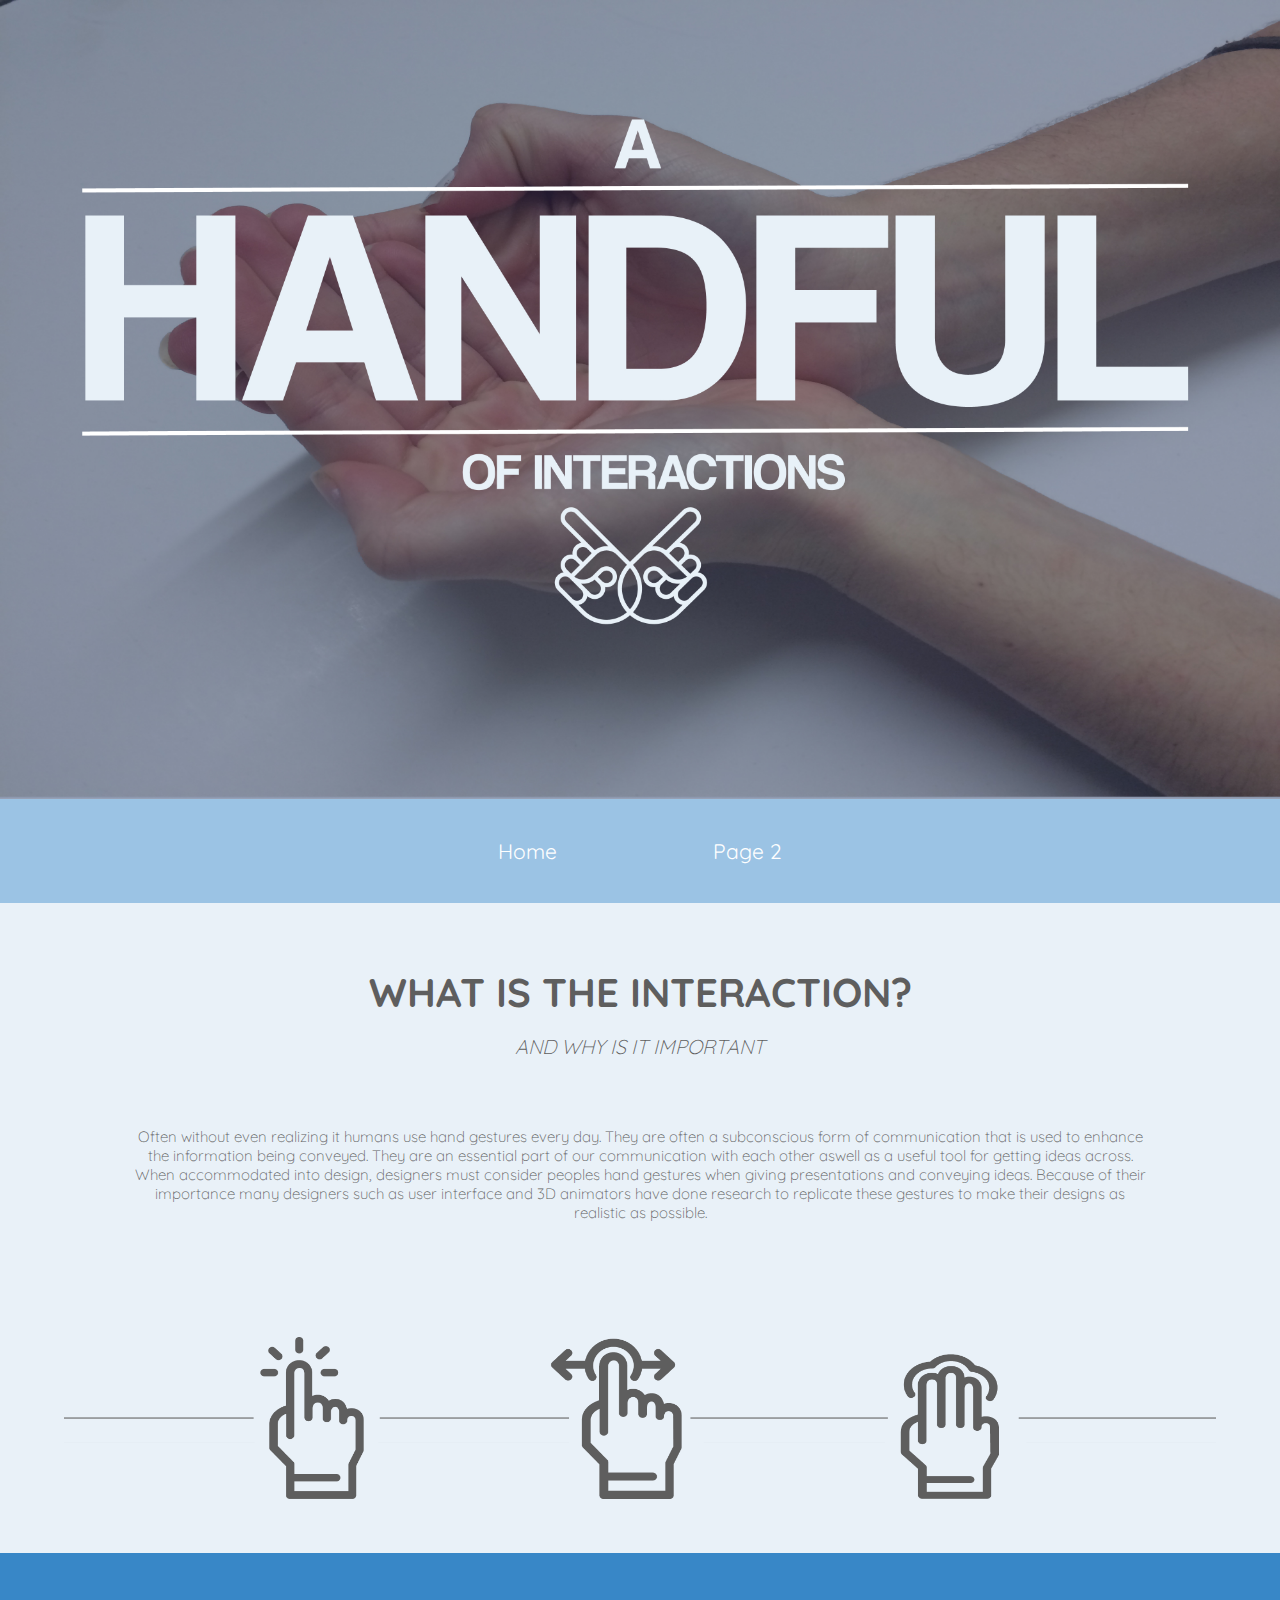
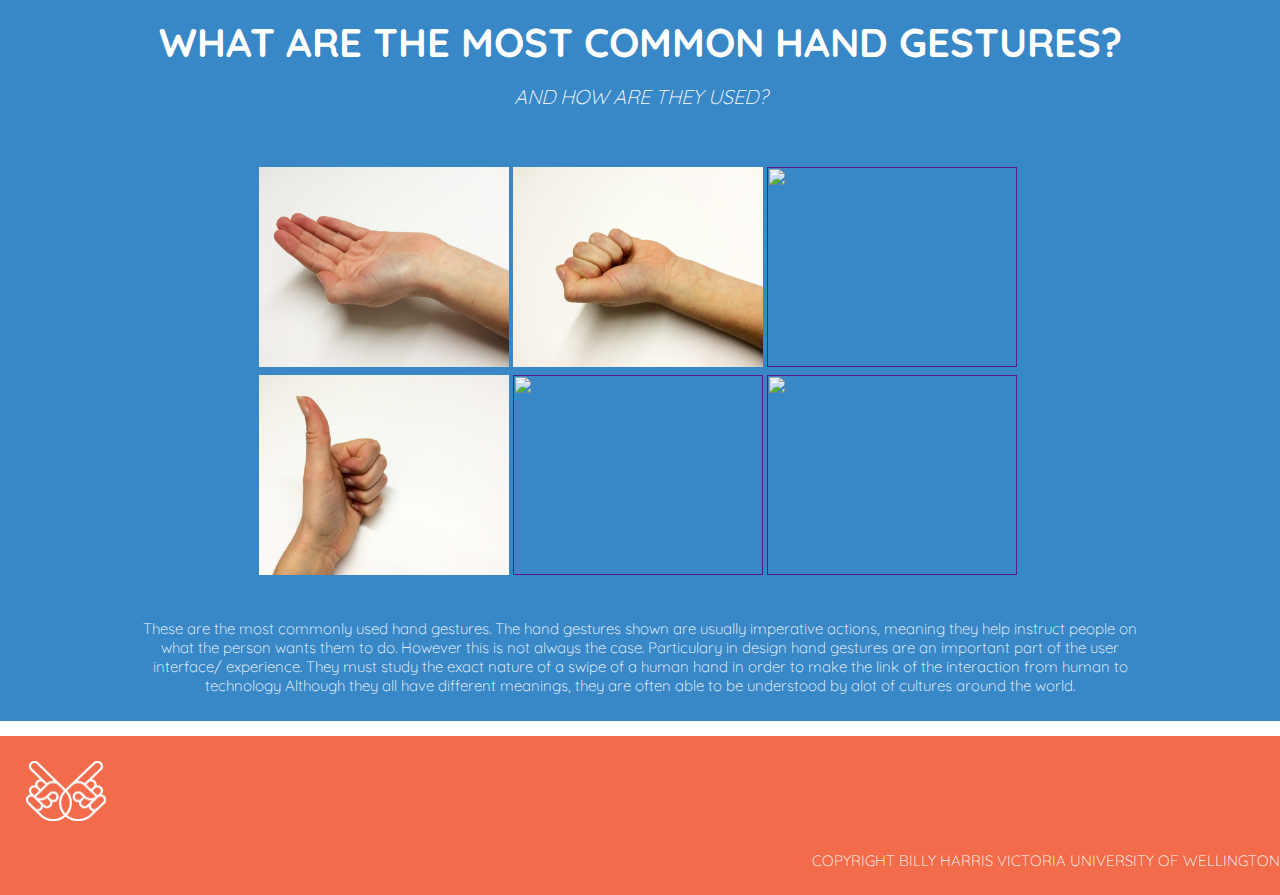
==== index.html @ 91c7c997 "commit1" ====
<!DOCTYPE html>
<html>
<head>
<title> Hand Gestures and Design </title>
<link rel="stylesheet" type="text/css" href="style.css">
<link rel="shortcut icon" href="tabicon.ico">
<link href='http://fonts.googleapis.com/css?family=Quicksand:400,700,300' rel='stylesheet' type='text/css'>
</head>
<body>

<div class="block1">

<img src="main-banner.jpg" alt="google.com"> 

</div>

<div class="block2">
    
    <div id="nav">
	
	
    
    <a href="index.html">Home</a> 
	&nbsp; &nbsp; &nbsp; &nbsp; &nbsp; 


	&nbsp; &nbsp; &nbsp; &nbsp; &nbsp; 

	<a href="Second-page.html">Page 2</a> 
	
	</div>

</div>

<div class="block3">
	<h1> WHAT IS THE INTERACTION? </h1>
	<h2><i> AND WHY IS IT IMPORTANT</i></h2>
	<br> <br>
	<p>Often without even realizing it humans use hand gestures every day. They are often a subconscious form of communication that is used to enhance the information being conveyed. They are an essential part of our communication with each other aswell as a useful tool for getting ideas across. When accommodated into design, designers must consider peoples hand gestures when giving presentations and conveying ideas. Because of their importance many designers such as user interface and 3D animators have done research to replicate these gestures to make their designs as realistic as possible.
</p>

<br>

<br>

 <img src="hands.png" width="90%" height="25%"/>

	</div>

<div class="block4">
	<h1> WHAT ARE THE MOST COMMON HAND GESTURES? </h1>
	<h2><i> AND HOW ARE THEY USED?</i></h2>
<a href>
<table>
	<tr>
		<td>
    <img src="hand1.jpg" width="250" height="200" /> 
    <td>
    <img src="hand2.jpg" width="250" height="200" />
</td>
<td>
		<img src="hand6.jpg" width="250px" height="200px" />
	</td>
</tr>
		<td>
    <img src="hand3.jpg" width="250" height="200" />
  </td>
    <td>
    <img src="hand4.jpg" width="250" height="200" />
</td>
<td>
		<img src="hand5.jpg" width="250px" height="200" />
	</td>
</tr>
	 <a>
	</table>

<br>
<br>

<p> These are the most commonly used hand gestures. The hand gestures shown are usually  imperative actions, meaning they help instruct people on what the person wants them to do. However this is not always the case. Particulary in design hand gestures are an important part of the user interface/ experience. They must study the exact nature of a swipe of a human hand in order to make the link of the interaction from human to technology Although they all have different meanings, they are often able to be understood by alot of cultures around the world. </p>

</div>
<div class="foot">
	<img src="footlogo.png" width="80" height="60" />

	<p> COPYRIGHT BILLY HARRIS VICTORIA UNIVERSITY OF WELLINGTON </p>

</body>
</html>
<!-- <div class="block2">
	<p> Hi! I'm Billy and I work as a freelance full-stack developer aswell as a UX designer. I am competent in many programming languages such as HTML, CSS, JSON, Javascript and PHP. I have over 5 years experience with design and have worked in multiple design agencies. I also have an extensive portfolio of clients I have worked on.
</p>
	<img src="BillyHarris_pro_image.jpg" alt="google.com"> 

</div>

<div class="block3">
	<a href url="http://www.facebook.com" class="social">
	<img src="facebook.png" alt="facebook.com" align="middle" "40%" height="40%"> 
</a>
	<a href url="http://www.twitter.com">
	<img src="twitter.png" alt="facebook.com" align="middle" "40%" height="40%"> 
</a>
	<a href url="http://www.vimeo.com">
	<img src="vimeo.png" alt="facebook.com" align="middle" "40%" height="40%"> 
</a>

	</div>

<div class="block4">
	&nbsp; &nbsp; &nbsp;
<h1> ABOUT ME </h1>

	&nbsp; &nbsp; &nbsp;
<p>I am 18 years old currently living in Wellington, New Zealand. I am very passionate about web design aswell as having interests in alot of other aspects such as 3D animation and Graphic Design. I have worked as an intern at Grand Creative ltd, mainly focussing on front end development of a clients website.</p>

<table>
	<tr>
		<td>
<a href url="myinterests.html">
	<img src="myinterests.png" alt="facebook.com" align="middle" height="45%">
</a>
</a>
</td>
<td>
	<a href url="work.html">
	<img src="mywork.png" alt="facebook.com" align="middle"height="55%"> 

</td>
<td>
<a href url="myexperience.html">
	<img src="myexperience.png" alt="facebook.com" align="middle" height="45%"> 
</a>
</td>
<br>
<br>
<br>
<tr>
	<td>My Experience</td> 
	<td>My Work</td> 
	<td>My Interests</td> 
</tr>
</table> 

</div>
<footer>
<div class="block5">
	<br>
	<br>
<h1> CONTACT ME </h1>
<h2> Check Me Out On Dribbble & Tumblr!</h2>
<a href url="dribbble.html">
	<img src="dribbble.png" alt="facebook.com" height="15%"> 
</a>	

<a href url="dribbble.html">
	<img src="tumblr.png" alt="facebook.com" height="15%"> 
</a>	


<form>
<p>Name</p><br>
<input type="text" name="firstname" width="30px" >
 <p>Email</p>
<input type="text" name="email" size="30px">
<p>Question?</p>
<input type="text" name="question" size="50px">
<br>
<br>
<br>
<div id="submit">
<a href="index.html">Submit!</a> 

</div>
	</p>

</form>
</div>


<script src="https://ajax.googleapis.com/ajax/libs/jquery/2.1.3/jquery.min.js"></script>
<script type="text/javascript" src="http://arrow.scrolltotop.com/arrow35.js"></script>

</footer>
---- style.css ----
body{
	margin: 0;
}

.block1 {
width: 100%;
background-color: #9BC3E4;

}

.block1 img {
width: 100%;

}

.block2 {
	background-color: #9BC3E4;
	height: 100px;

}

.block2 p{
margin: 0;
}

.block2 img[src="footlogo.png"]{
margin-left: 47%;
}

.block3{
	background-color: #E9F1F8;
	height: 650px;
}

.page2{
	background-color: #E9F1F8;
	height: 12 00px;
}

.page2 table{
	text-align: center;
	margin-left: auto;
	margin-right: auto;

}

.page2 img[src="phone.png"]:hover{
transition: all .2s ease-in-out; 
 transform: scale(1.1); 	
}

.page2 img{
	margin-top: 10%;
}

.page2 p{
text-align: left;
font-size: 15px;
font-family: 'Quicksand';
	font-size: 15px;
	color: #5E5E5E;
	max-width: 70%;
	height: 5%;	
	position: relative;
	left: 5%;
}

.page2 table img:hover{
	transform: scale(1.1);
	transition: all .1s ease-in-out;  	
}


.example{
	background-color: #3887C7;
	height: 750px;
}

.block3 p{
	text-align: center;
	font-family: 'Quicksand';
	font-size: 15px;
	margin-right: 10%;
	margin-left: 10%;
	color: #5E5E5E;	
	font-weight: 200;
} 

.block3 img{
margin-left: 5%;
margin-top: 3%;
}

.block3 img:hover{
	transform: rotate(180deg);

}

.block4 table:hover { 
transition: all .2s ease-in; 
 transform: scale(1.1); 
 /* THANKS TO CSS TRICKS ^^^^^^*/
}



.block4{
	background-color: #3887C7;
	height: 70%;
}

.block4 h2 {
color: #ffffff;	

}

.block4 h1 {
color: #ffffff;	

}



.block4 table {
display: inline-block;
position: relative;
left: 20%;
margin-top: 3%;

}

h1{
	margin: 0;
	padding-top: 5%;
	text-align: center;
	font-family: 'Quicksand';
	font-size: 40px;
	color: #5E5E5E;	
}

h2{
	text-align: center;
	font-family: 'Quicksand';
	font-size: 20px;
	font-weight: 100;
	color: #5E5E5E;	
}

p{
		text-align: center;
	font-family: 'Quicksand';
	font-size: 15px;
	margin-right: 10%;
	margin-left: 10%;
	padding-bottom: 2%;
	color: #ffffff;
	font-weight: 200;
}

.block4 img {
	text-align: right;
	font-family: 'Quicksand';
	font-size: 20px;
}

.foot{
	background-color: #F26B4A;
}

.foot img{

padding-top: 2%;
padding-left: 2%;
padding-bottom: 2%;
}

.foot p{
text-align: right;
position: relative;
top: 5%;
padding: 0, 0, 1%;
margin: 0;
}

.foot img:hover{
	transform: scale(1.1); 
transition: all .1s ease-in;
}

#nav{
font-family: 'Quicksand', sans-serif;
text-align: center;
position: relative;
top: 35%;
font-size: 21px;

}

#nav a:link {
text-decoration:none;
padding: 5px 15px;
color: #ffffff;
background-color: transparent;
border-color: #ffffff;
color: #ffffff;
font-family: 'Quicksand'
}

#nav a:visited {
text-decoration:none;
padding: 5px 15px;
color: #ffffff;
background-color: #000000;
}

#nav a:hover {
color: #ffffff ;
background-color: #F26B4A;
text-decoration: underline;
}

#nav a:active {
text-decoration:none;
padding: 5px 15px;
color: #ffffff;
}
          
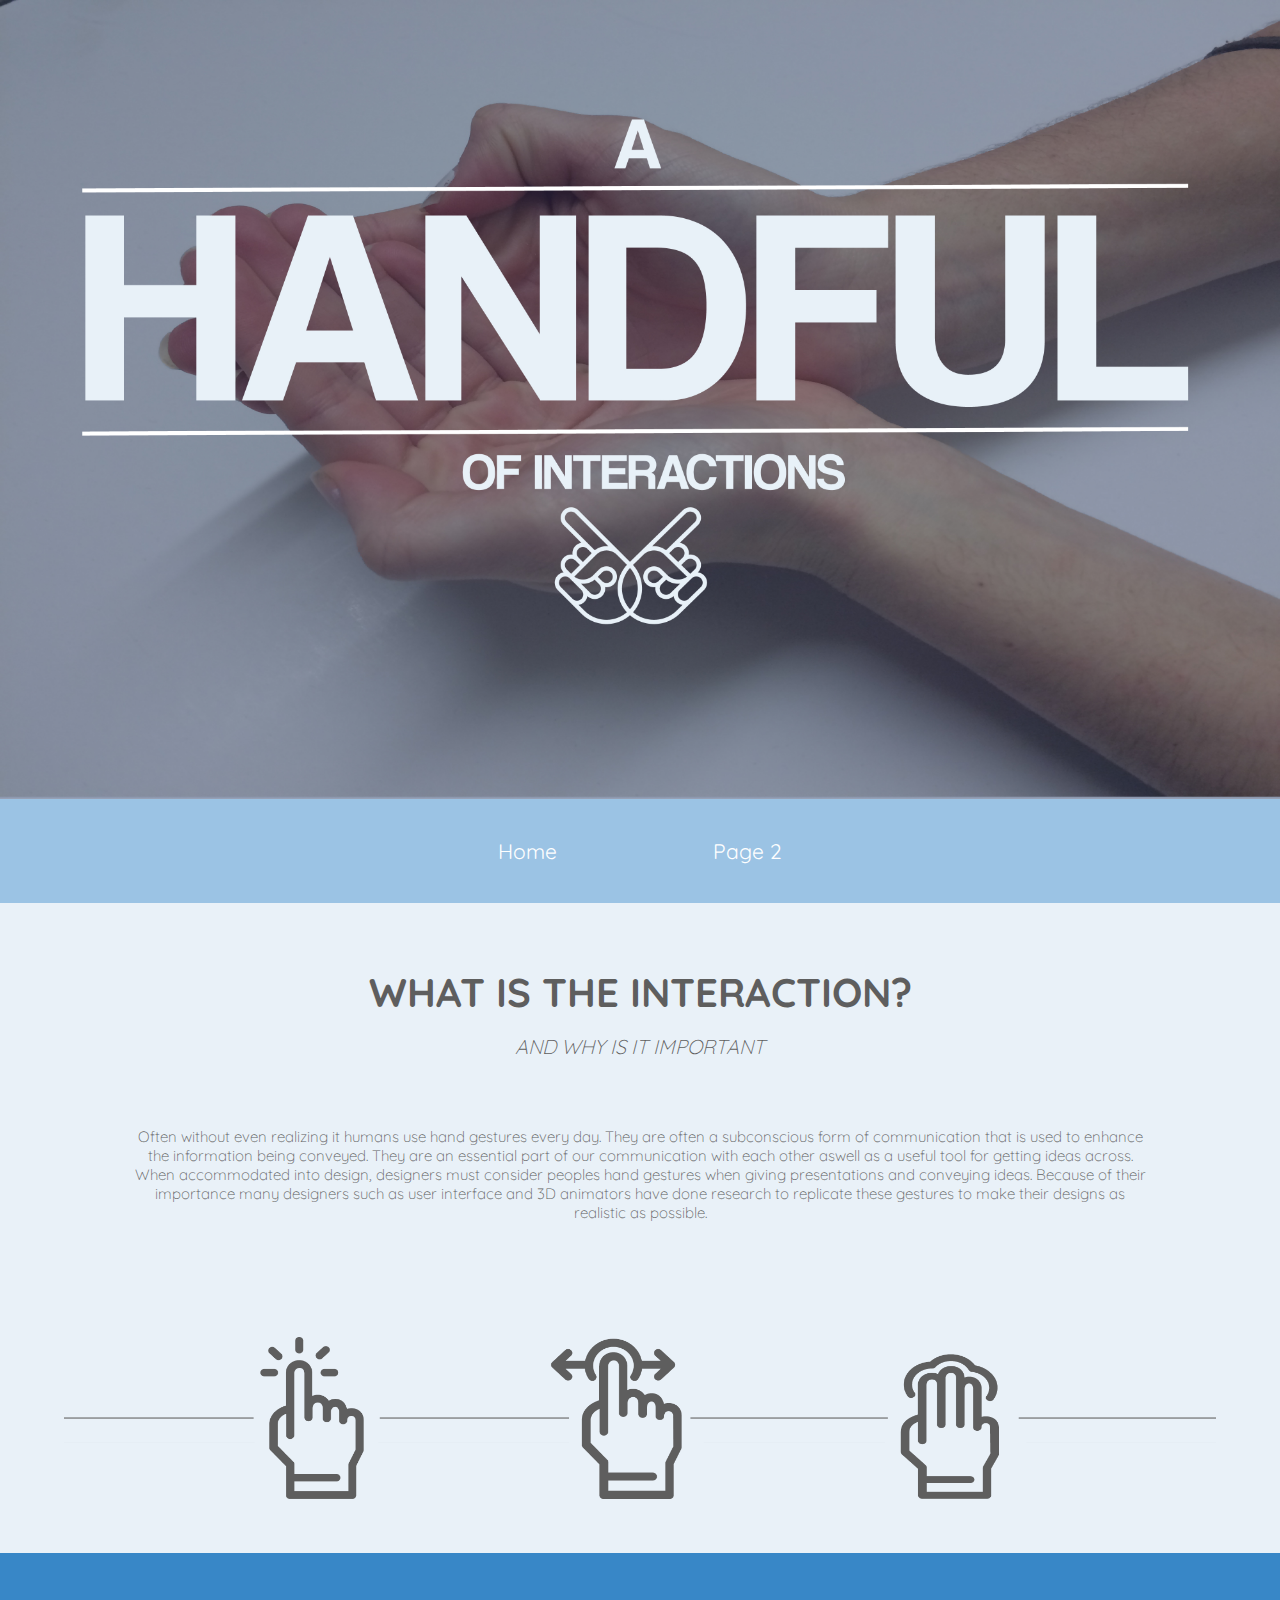
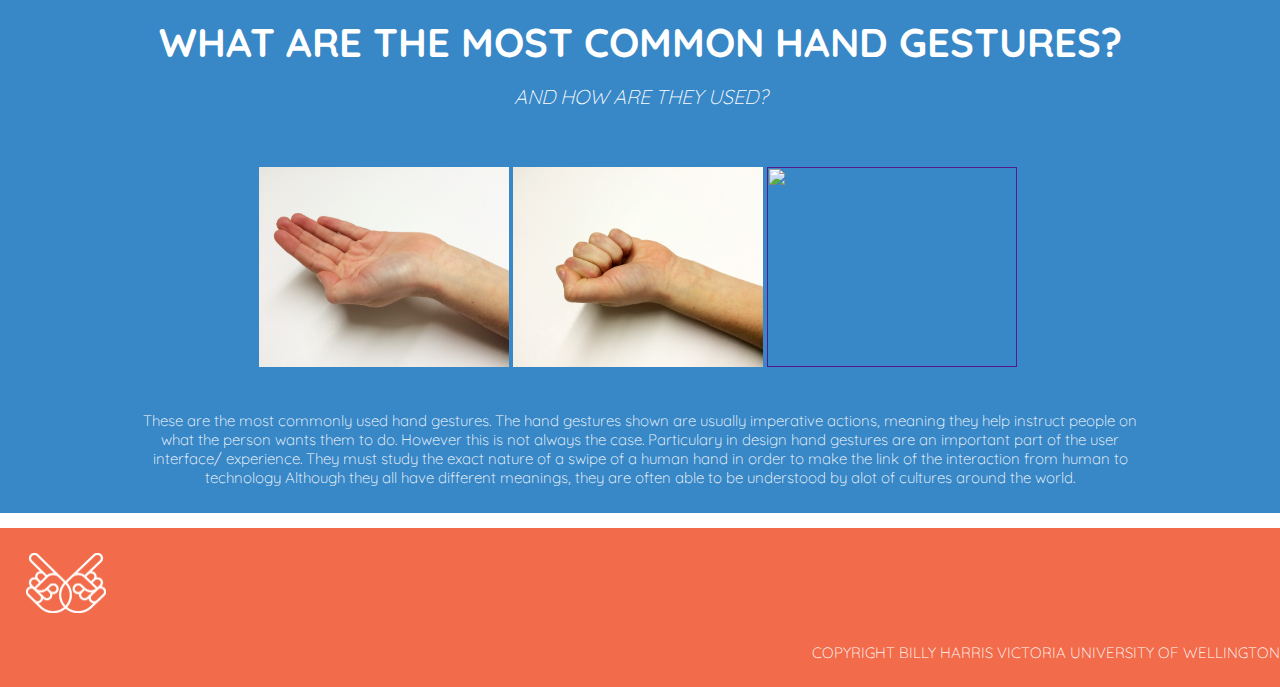
==== commit a96d51e8: "change1" ====
--- a/index.html
+++ b/index.html
@@ -61,17 +61,6 @@
 <td>
 		<img src="hand6.jpg" width="250px" height="200px" />
 	</td>
-</tr>
-		<td>
-    <img src="hand3.jpg" width="250" height="200" />
-  </td>
-    <td>
-    <img src="hand4.jpg" width="250" height="200" />
-</td>
-<td>
-		<img src="hand5.jpg" width="250px" height="200" />
-	</td>
-</tr>
 	 <a>
 	</table>
 
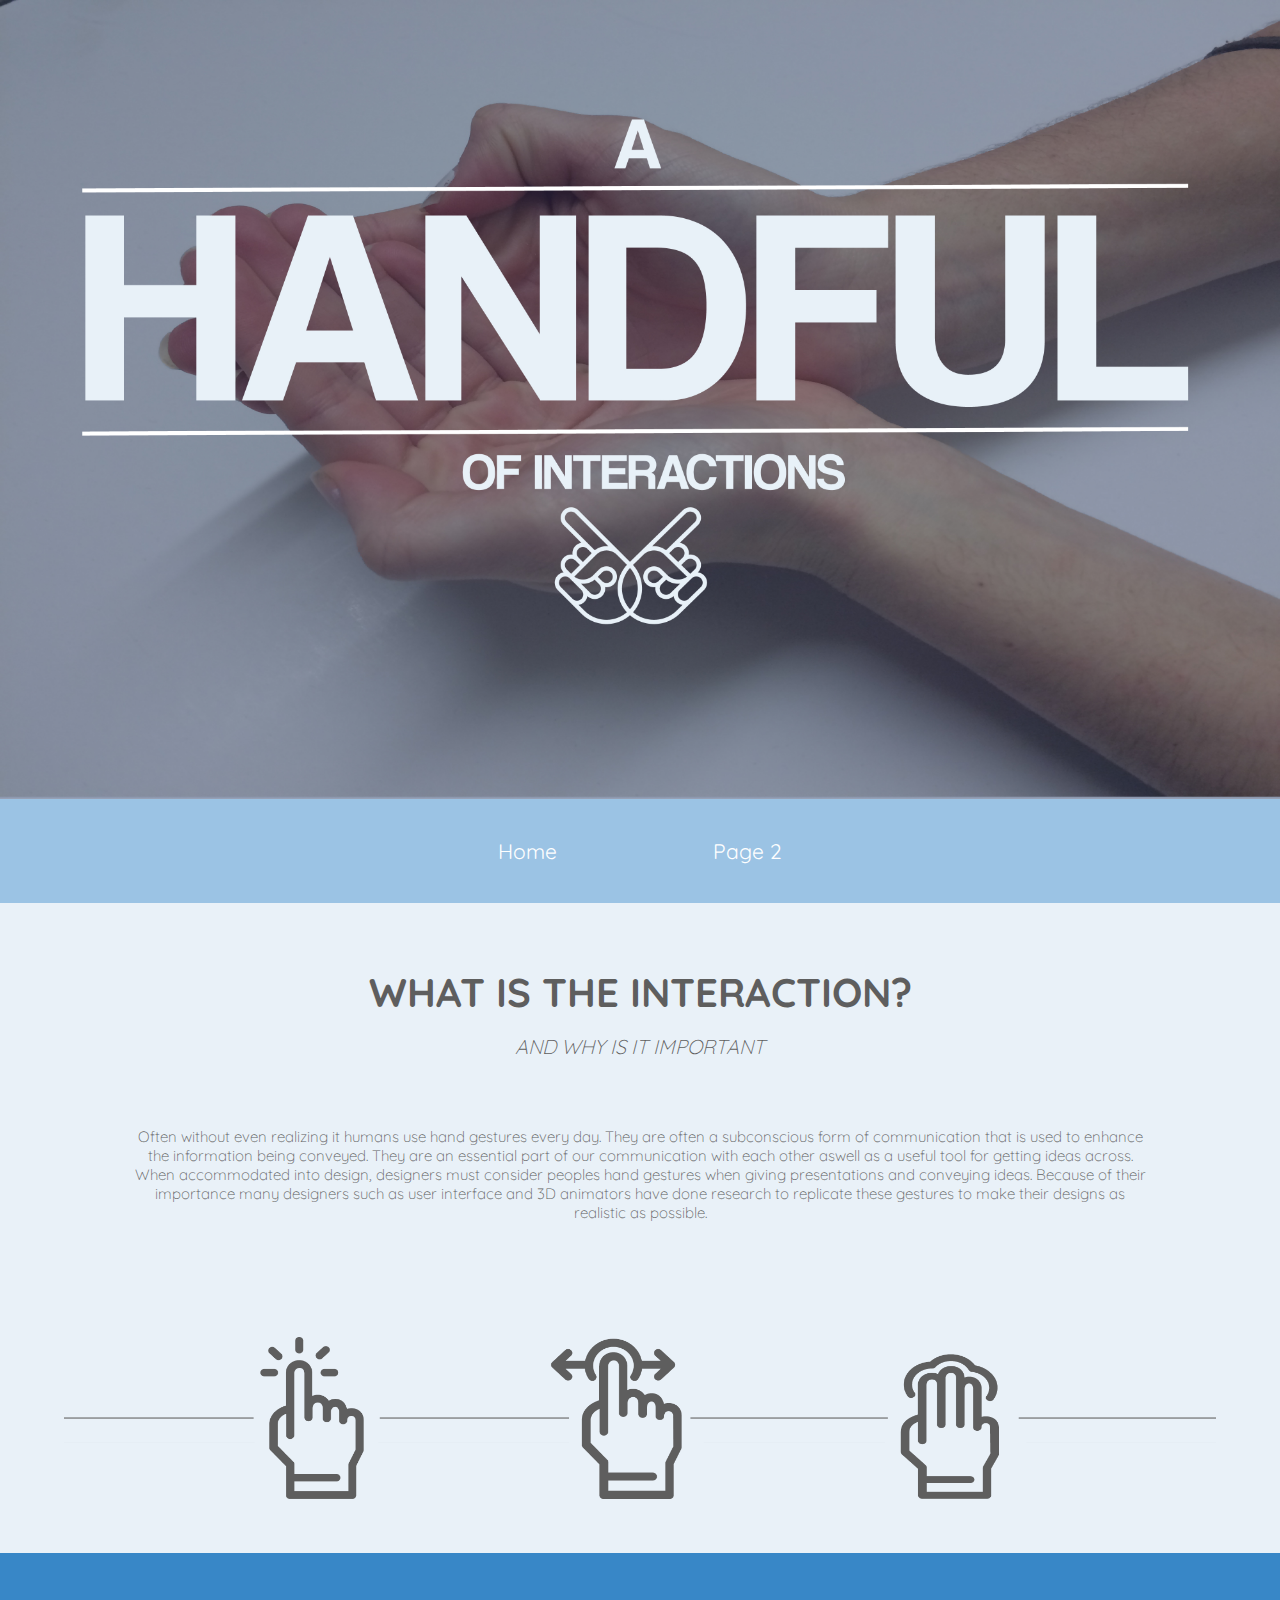
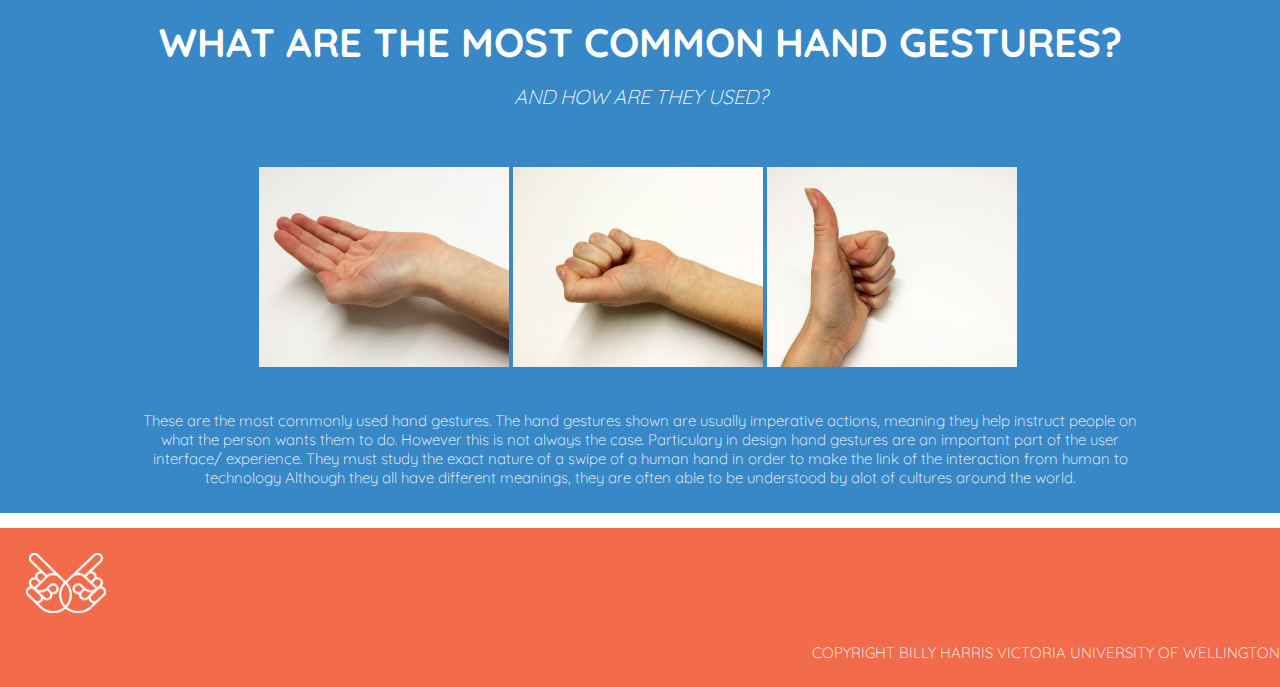
==== commit 2561246e: "af" ====
--- a/index.html
+++ b/index.html
@@ -59,7 +59,7 @@
     <img src="hand2.jpg" width="250" height="200" />
 </td>
 <td>
-		<img src="hand6.jpg" width="250px" height="200px" />
+		<img src="hand3.jpg" width="250px" height="200px" />
 	</td>
 	 <a>
 	</table>
